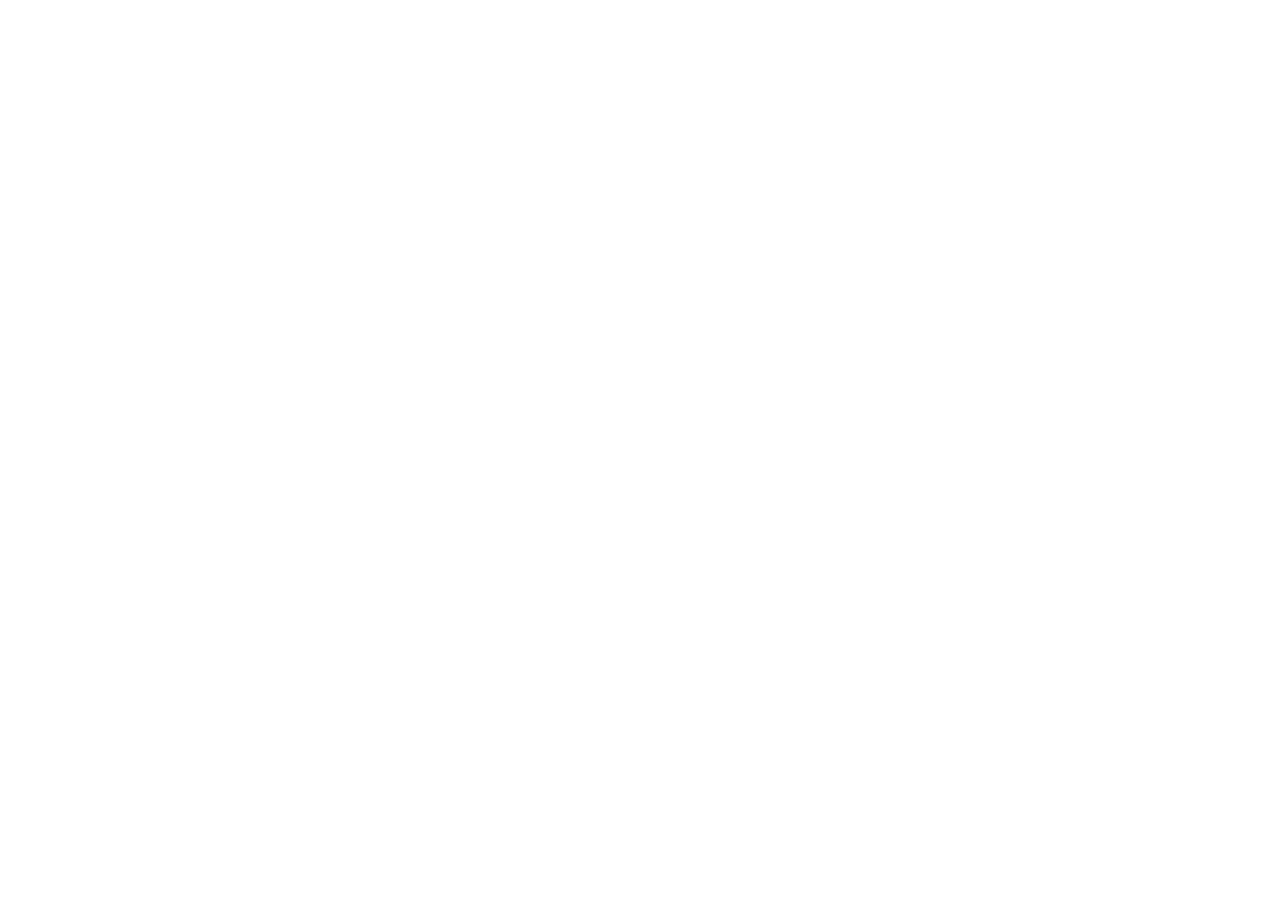
==== index.html @ e10727c1 "first commit" ====
<!DOCTYPE html>
<html lang="en">
<head>
    <meta charset="UTF-8">
    <meta name="viewport" content="width=device-width, initial-scale=1.0">
    <title>WILDCAMP</title>
    <link rel="stylesheet" href="css/style.css">
</head>
<body>
   

 
 
 
<script src="main.js"></script>


</body>
</html>
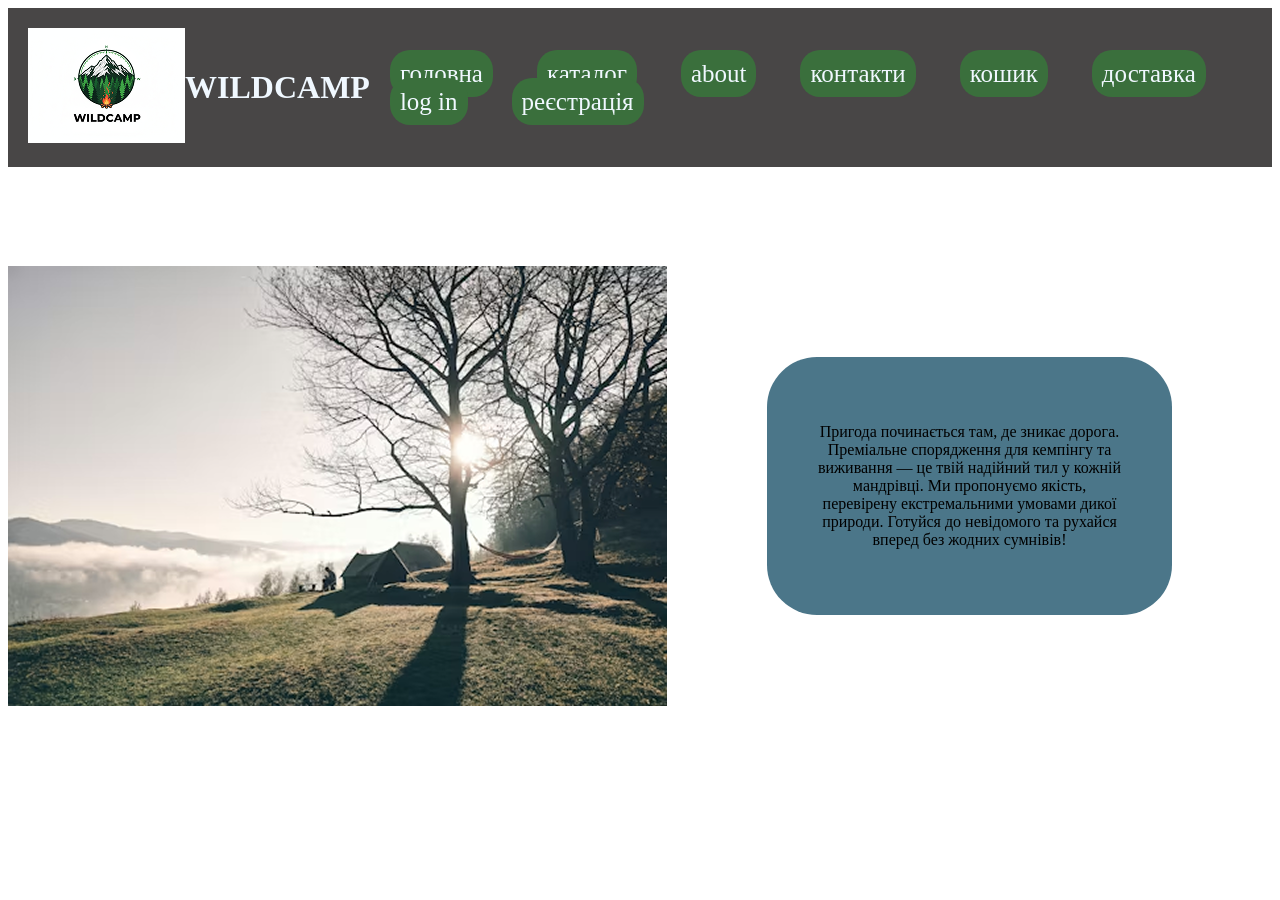
==== commit 750351a5: "додав стилі і mein" ====
--- a/index.html
+++ b/index.html
@@ -4,11 +4,30 @@
     <meta charset="UTF-8">
     <meta name="viewport" content="width=device-width, initial-scale=1.0">
     <title>WILDCAMP</title>
-    <link rel="stylesheet" href="css/style.css">
+    <link rel="stylesheet" href="style.css">
 </head>
 <body>
-   
+   <header class='navbar'>
+        <div class="logo"><img src="img/logo.png" alt=""></div>
+        <h1>WILDCAMP</h1>
 
+        <nav class ="nav-menu" id="navMenu">
+            <a href = "index.html">головна</a>
+            <a href = "catalog.html">каталог</a>
+            <a href = "about.html">about</a>
+            <a href = "contacts.html">контакти</a>
+            <a href = "cart.html">кошик</a>
+            <a href = "delivery.html">доставка</a>
+            <a href = "login.html">log in</a>
+            <a href = "register.html">реєстрація</a>
+        </nav>
+</header>
+<div class = "hero">
+    <img class="main-img" src="img/image 1.png">
+    <div class="main-p">
+        <p>Пригода починається там, де зникає дорога. Преміальне спорядження для кемпінгу та виживання — це твій надійний тил у кожній мандрівці. Ми пропонуємо якість, перевірену екстремальними умовами дикої природи. Готуйся до невідомого та рухайся вперед без жодних сумнівів!</p>
+    </div>
+</div>
  
  
  
--- a/style.css
+++ b/style.css
@@ -0,0 +1,43 @@
+a{
+text-decoration: none;
+background-color: #3A6F3C;
+padding: 10px;
+margin:20px;
+font-size: 25px;
+border-radius: 20px;
+color:aliceblue
+
+}
+header{
+background-color: rgb(72, 70, 70);
+display: flex;
+justify-content: space-between;
+align-items: center;
+padding: 20px;
+}
+
+h1{
+color:aliceblue
+
+}
+
+.hero {
+    display: flex;
+    justify-content: center;
+    align-items: center;
+    margin-top: 90px;
+}
+
+.main-p {
+    width: 400px;
+    margin: 100px;
+    text-align: center;
+    background-color: #4B7689;
+    padding: 50px;
+    border-radius: 50px;
+}
+
+.main-img {
+    width: 659px;
+    height: 440px;
+}
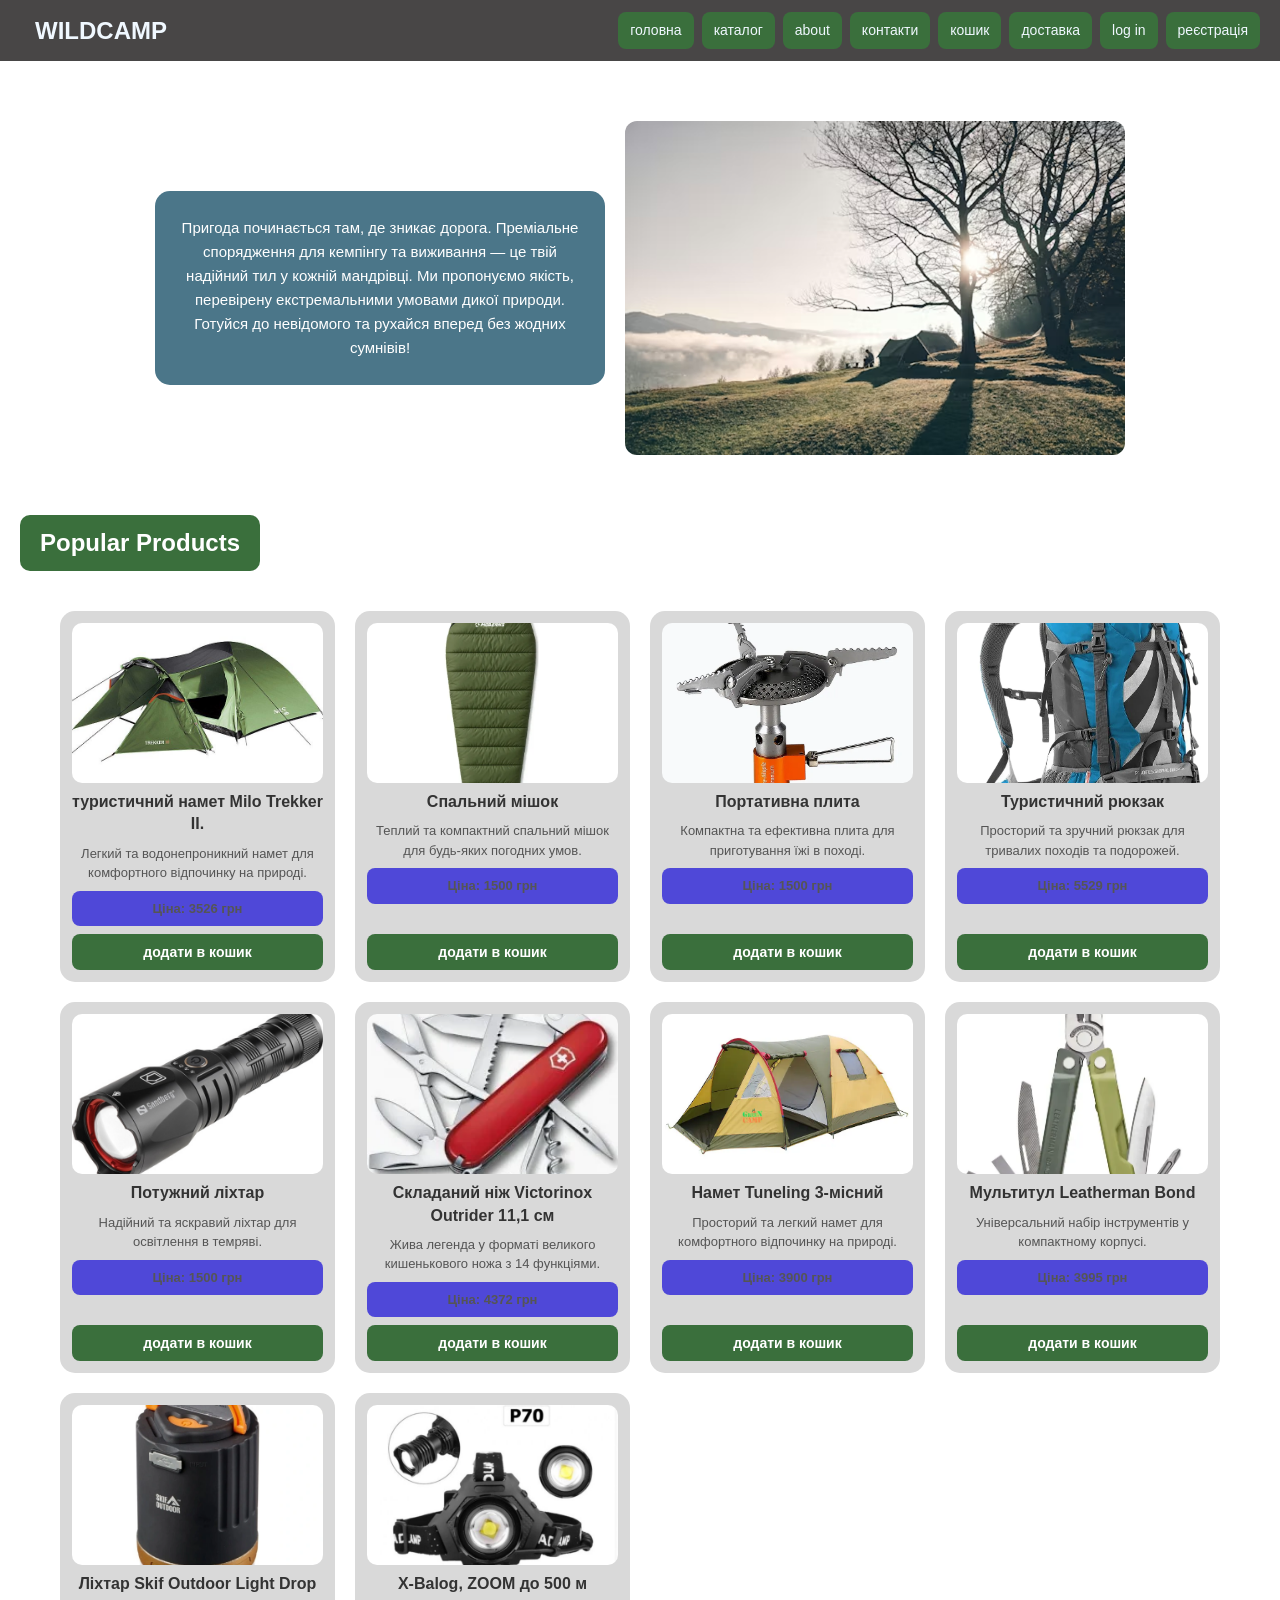
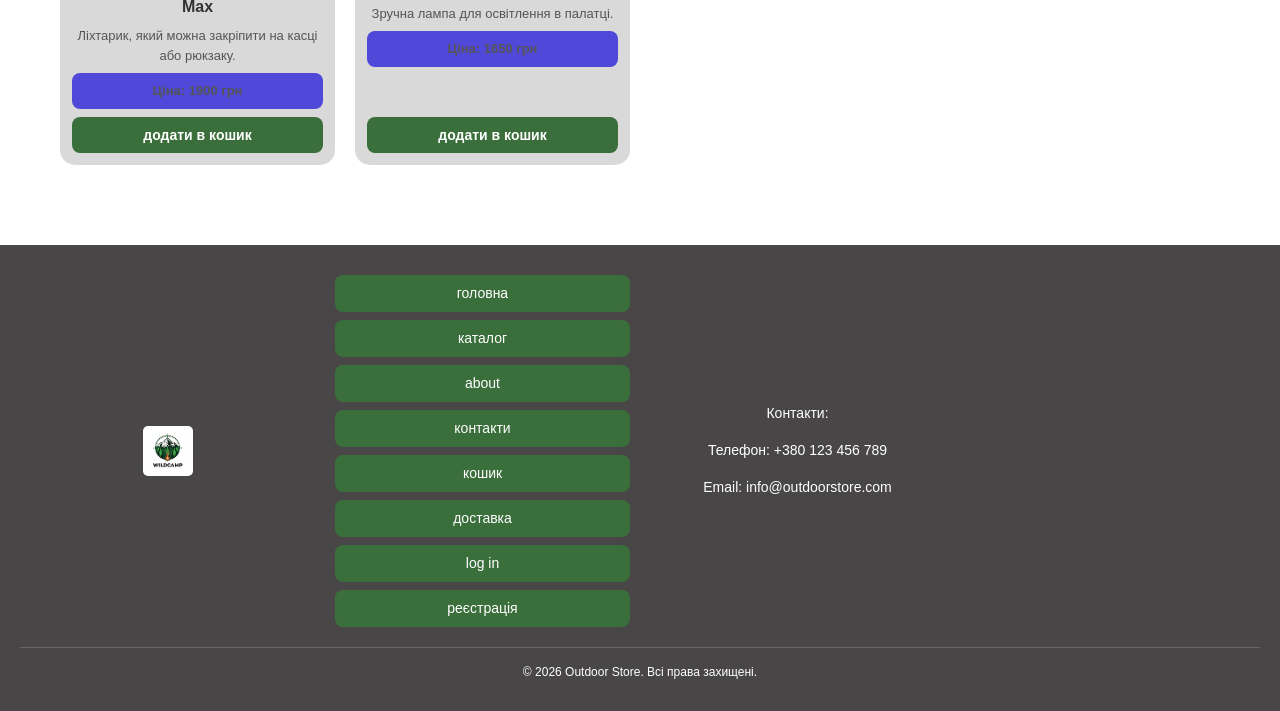
==== commit 027a5cd7: "доробив дизайн футер і каталог додав товари оптимізував" ====
--- a/index.html
+++ b/index.html
@@ -28,8 +28,106 @@
         <p>Пригода починається там, де зникає дорога. Преміальне спорядження для кемпінгу та виживання — це твій надійний тил у кожній мандрівці. Ми пропонуємо якість, перевірену екстремальними умовами дикої природи. Готуйся до невідомого та рухайся вперед без жодних сумнівів!</p>
     </div>
 </div>
+  
+
+<h2 class = "products">Popular Products</h2>
+
+<div class="products-container">
+    <div class="product-card">
+        <img src="img/namet.jpg" class="product-img" alt="намет">
+        <h3>туристичний намет Milo Trekker II.</h3>
+        <p>Легкий та водонепроникний намет для комфортного відпочинку на природі.</p>
+        <p class="price">Ціна: 3526 грн</p>
+        <button class="add-to-cart">додати в кошик</button>
+    </div>
+    <div class="product-card">
+        <img src="img/mishok.webp" class="product-img" alt="спальний мішок">
+        <h3>Спальний мішок</h3>
+        <p>Теплий та компактний спальний мішок для будь-яких погодних умов.</p>
+        <p class="price">Ціна: 1500 грн</p>
+        <button class="add-to-cart">додати в кошик</button>
+    </div>
+    <div class="product-card">
+        <img src="img/pluta.webp" class="product-img" alt="плита">
+        <h3>Портативна плита</h3>
+        <p>Компактна та ефективна плита для приготування їжі в поході.</p>
+        <p class="price">Ціна: 1500 грн</p>
+        <button class="add-to-cart">додати в кошик</button>
+    </div>
+    <div class="product-card">
+        <img src="img/beckpack.webp" class="product-img" alt="рюкзак">
+        <h3>Туристичний рюкзак</h3>
+        <p>Просторий та зручний рюкзак для тривалих походів та подорожей.</p>
+        <p class="price">Ціна: 5529 грн</p>
+        <button class="add-to-cart">додати в кошик</button>
+    </div>
+    <div class="product-card">
+        <img src="img/torch.jpg" class="product-img" alt="ліхтар">
+        <h3>Потужний ліхтар</h3>
+        <p>Надійний та яскравий ліхтар для освітлення в темряві.</p>
+        <p class="price">Ціна: 1500 грн</p>
+        <button class="add-to-cart">додати в кошик</button>
+    </div>
+    <div class="product-card">
+        <img src="img/shopping.webp" class="product-img" alt="ніж">
+        <h3>Складаний ніж Victorinox Outrider 11,1 см</h3>
+        <p>Жива легенда у форматі великого кишенькового ножа з 14 функціями.</p>
+        <p class="price">Ціна: 4372 грн</p>
+        <button class="add-to-cart">додати в кошик</button>
+    </div>
+    <div class="product-card">
+        <img src="img/4503164224_w640_h640_palatka-3-h-mestnaya.webp" class="product-img" alt="намет 3-місний">
+        <h3>Намет Tuneling 3-місний</h3>
+        <p>Просторий та легкий намет для комфортного відпочинку на природі.</p>
+        <p class="price">Ціна: 3900 грн</p>
+        <button class="add-to-cart">додати в кошик</button>
+    </div>
+    <div class="product-card">
+        <img src="img/multytul-leatherman-bond-mossy-slate-neilonovyi-chokhol-833309-27290811517390.webp" class="product-img" alt="мультитул">
+        <h3>Мультитул Leatherman Bond</h3>
+        <p>Універсальний набір інструментів у компактному корпусі.</p>
+        <p class="price">Ціна: 3995 грн</p>
+        <button class="add-to-cart">додати в кошик</button>
+    </div>
+    <div class="product-card">
+        <img src="img/lihtar-kempingovij-skif-outdoor-light-drop-max-bla-0-600x600.webp" class="product-img" alt="ліхтар кемпінговий">
+        <h3>Ліхтар Skif Outdoor Light Drop Max</h3>
+        <p>Ліхтарик, який можна закріпити на касці або рюкзаку.</p>
+        <p class="price">Ціна: 1900 грн</p>
+        <button class="add-to-cart">додати в кошик</button>
+    </div>
+    <div class="product-card">
+        <img src="img/nalobnyj-fonar-akkumulyatornyj-x-balog-bl-t70-p70-600x600.jpg" class="product-img" alt="налобний фонар">
+        <h3>X-Balog, ZOOM до 500 м</h3>
+        <p>Зручна лампа для освітлення в палатці.</p>
+        <p class="price">Ціна: 1650 грн</p>
+        <button class="add-to-cart">додати в кошик</button>
+    </div>
+</div>
  
- 
+
+<div class = "footer">
+<div class = "img-footer">
+    <img class = "footer-logo" src="img/logo.png" alt="Logo">
+    </div>
+    <div class = "footer-buttons">
+        <a href = "index.html">головна</a>
+        <a href = "catalog.html">каталог</a>
+        <a href = "about.html">about</a>
+        <a href = "contacts.html">контакти</a>
+        <a href = "cart.html">кошик</a>
+        <a href = "delivery.html">доставка</a>
+        <a href = "login.html">log in</a>
+        <a href = "register.html">реєстрація</a>
+</div>
+<div class = "contacts-footer">
+    <p>Контакти:</p>
+    <p>Телефон: +380 123 456 789</p>
+    <p>Email: info@outdoorstore.com</p>
+</div>
+<div class = "copyright">
+    <p>&copy; 2026 Outdoor Store. Всі права захищені.</p>
+</div>
  
 <script src="main.js"></script>
 
--- a/style.css
+++ b/style.css
@@ -1,43 +1,808 @@
-a{
-text-decoration: none;
-background-color: #3A6F3C;
-padding: 10px;
-margin:20px;
-font-size: 25px;
-border-radius: 20px;
-color:aliceblue
-
-}
-header{
-background-color: rgb(72, 70, 70);
-display: flex;
-justify-content: space-between;
-align-items: center;
-padding: 20px;
-}
-
-h1{
-color:aliceblue
-
-}
-
+/* ========== RESET & BASE STYLES ========== */
+* {
+    margin: 0;
+    padding: 0;
+    box-sizing: border-box;
+}
+
+body {
+    font-family: Arial, sans-serif;
+    font-size: 16px;
+    color: #333;
+    line-height: 1.5;
+}
+
+/* ========== HEADER & NAVIGATION ========== */
+header {
+    background-color: rgb(72, 70, 70);
+    display: flex;
+    justify-content: space-between;
+    align-items: center;
+    padding: 12px 20px;
+    flex-wrap: wrap;
+    gap: 15px;
+}
+
+header .logo {
+    flex: 0 0 auto;
+}
+
+header .logo img {
+    display: none;
+}
+
+h1 {
+    color: aliceblue;
+    font-size: 24px;
+    flex: 0 0 auto;
+}
+
+.nav-menu {
+    display: flex;
+    gap: 8px;
+    flex-wrap: wrap;
+    justify-content: flex-end;
+    flex: 1 1 auto;
+    min-width: 0;
+}
+
+.nav-menu a {
+    text-decoration: none;
+    background-color: #3A6F3C;
+    padding: 8px 12px;
+    font-size: 14px;
+    border-radius: 8px;
+    color: aliceblue;
+    transition: background-color 0.3s ease, transform 0.2s ease;
+}
+
+.nav-menu a:hover {
+    background-color: #2a5a2c;
+    transform: translateY(-2px);
+}
+
+/* ========== HERO SECTION ========== */
 .hero {
     display: flex;
     justify-content: center;
     align-items: center;
-    margin-top: 90px;
+    gap: 20px;
+    margin-top: 40px;
+    padding: 20px;
+    flex-wrap: wrap;
+}
+
+.main-img {
+    width: 100%;
+    max-width: 500px;
+    height: auto;
+    border-radius: 12px;
+    object-fit: cover;
+    order: 2;
 }
 
 .main-p {
-    width: 400px;
-    margin: 100px;
+    max-width: 450px;
+    margin: 0;
     text-align: center;
     background-color: #4B7689;
-    padding: 50px;
-    border-radius: 50px;
-}
-
-.main-img {
-    width: 659px;
-    height: 440px;
+    color: white;
+    padding: 25px;
+    border-radius: 15px;
+    font-size: 15px;
+    line-height: 1.6;
+    order: 1;
+}
+
+/* ========== PRODUCTS SECTION ========== */
+.products {
+    text-align: center;
+    margin-top: 40px;
+    font-size: 24px;
+    background-color: #3A6F3C;
+    color: white;
+    padding: 10px 20px;
+    border-radius: 10px;
+    display: inline-block;
+    margin-left: 20px;
+}
+
+.products-container {
+    display: grid;
+    grid-template-columns: repeat(auto-fill, minmax(240px, 1fr));
+    gap: 15px;
+    padding: 20px;
+    max-width: 1200px;
+    margin: 20px auto;
+}
+
+.product-card {
+    background-color: #D9D9D9;
+    padding: 12px;
+    border-radius: 15px;
+    display: flex;
+    flex-direction: column;
+    gap: 8px;
+    text-align: center;
+    transition: transform 0.3s ease, box-shadow 0.3s ease;
+}
+
+.product-card:hover {
+    transform: translateY(-5px);
+    box-shadow: 0 8px 15px rgba(0, 0, 0, 0.2);
+}
+
+.product-card h3 {
+    margin: 0;
+    font-size: 16px;
+    color: #333;
+    line-height: 1.4;
+}
+
+.product-card p {
+    margin: 0;
+    font-size: 13px;
+    color: #555;
+}
+
+.product-img {
+    width: 100%;
+    height: 160px;
+    object-fit: cover;
+    border-radius: 10px;
+}
+
+.price {
+    font-size: 16px;
+    font-weight: bold;
+    background-color: #4F48D8;
+    color: white;
+    padding: 8px;
+    border-radius: 8px;
+    margin: 4px 0;
+}
+
+.add-to-cart {
+    padding: 10px 14px;
+    background-color: #3A6F3C;
+    color: white;
+    border: none;
+    border-radius: 8px;
+    cursor: pointer;
+    font-size: 14px;
+    font-weight: bold;
+    transition: background-color 0.3s ease, transform 0.2s ease;
+    margin-top: auto;
+}
+
+.add-to-cart:hover {
+    background-color: #2a5a2c;
+    transform: translateY(-2px);
+}
+
+/* ========== CATALOG SECTION ========== */
+.catalog {
+    display: grid;
+    grid-template-columns: repeat(auto-fill, minmax(200px, 1fr));
+    gap: 20px;
+    padding: 20px;
+    max-width: 1200px;
+    margin: 0 auto;
+}
+
+.catalog-item {
+    background-color: rgb(72, 70, 70);
+    border-radius: 10px;
+    padding: 12px;
+    text-align: center;
+    transition: transform 0.2s;
+}
+
+.catalog-item:hover {
+    transform: scale(1.05);
+}
+
+/* ========== PRODUCTS GRID (для сторінок товарів) ========== */
+.products-grid {
+    display: grid;
+    grid-template-columns: repeat(2, 1fr);
+    gap: 15px;
+    padding: 20px;
+    max-width: 1400px;
+    margin: 20px auto;
+}
+
+.products-grid .product-card {
+    background-color: #D9D9D9;
+    padding: 12px;
+    border-radius: 15px;
+    display: flex;
+    flex-direction: column;
+    gap: 8px;
+    text-align: center;
+    transition: transform 0.3s ease, box-shadow 0.3s ease;
+}
+
+.products-grid .product-card:hover {
+    transform: translateY(-5px);
+    box-shadow: 0 8px 15px rgba(0, 0, 0, 0.2);
+}
+
+.products-grid .product-card h3 {
+    margin: 0;
+    font-size: 15px;
+    color: #333;
+    line-height: 1.3;
+}
+
+.products-grid .product-card p {
+    margin: 0;
+    font-size: 12px;
+    color: #555;
+}
+
+.products-grid .product-img {
+    width: 100%;
+    height: 150px;
+    object-fit: cover;
+    border-radius: 10px;
+}
+
+.products-grid .price {
+    font-size: 15px;
+    font-weight: bold;
+    background-color: #4F48D8;
+    color: white;
+    padding: 6px;
+    border-radius: 8px;
+    margin: 4px 0;
+}
+
+.products-grid .add-to-cart {
+    padding: 8px 12px;
+    background-color: #3A6F3C;
+    color: white;
+    border: none;
+    border-radius: 8px;
+    cursor: pointer;
+    font-size: 12px;
+    font-weight: bold;
+    transition: background-color 0.3s ease, transform 0.2s ease;
+    margin-top: auto;
+}
+
+.products-grid .add-to-cart:hover {
+    background-color: #2a5a2c;
+    transform: translateY(-2px);
+}
+
+.catalog-item a {
+    text-decoration: none;
+    color: white;
+    display: flex;
+    flex-direction: column;
+    align-items: center;
+    gap: 10px;
+}
+
+.catalog-item img {
+    width: 100%;
+    height: 140px;
+    object-fit: cover;
+    border-radius: 5px;
+}
+
+.catalog-item span {
+    font-size: 16px;
+    font-weight: bold;
+    text-transform: lowercase;
+}
+
+/* ========== ABOUT SECTION ========== */
+.about {
+    text-align: center;
+    font-size: 18px;
+    padding: 20px;
+    line-height: 1.6;
+}
+
+.about-img {
+    display: block;
+    margin: 20px auto;
+    width: 100%;
+    max-width: 900px;
+    height: auto;
+    object-fit: cover;
+    border-radius: 12px;
+}
+
+/* ========== FILTERS SECTION ========== */
+.filters-section {
+    background-color: #f5f5f5;
+    padding: 15px;
+    margin: 20px;
+    border-radius: 10px;
+}
+
+.filters-toggle {
+    background-color: #3A6F3C;
+    color: white;
+    border: none;
+    padding: 10px 18px;
+    font-size: 15px;
+    border-radius: 8px;
+    cursor: pointer;
+    transition: background-color 0.3s ease;
+    width: 100%;
+}
+
+.filters-toggle:hover {
+    background-color: #2a5a2c;
+}
+
+.filters-container {
+    background-color: white;
+    padding: 15px;
+    margin-top: 12px;
+    border-radius: 8px;
+    border: 1px solid #ddd;
+    display: flex;
+    gap: 15px;
+    flex-wrap: wrap;
+}
+
+.filter-group {
+    display: flex;
+    flex-direction: column;
+    gap: 8px;
+    flex: 1;
+    min-width: 200px;
+}
+
+.filter-group label {
+    font-weight: bold;
+    font-size: 13px;
+    color: #333;
+}
+
+.price-range {
+    display: flex;
+    gap: 8px;
+    align-items: center;
+}
+
+.price-range input {
+    flex: 1;
+    padding: 6px 10px;
+    border: 1px solid #ccc;
+    border-radius: 5px;
+    font-size: 13px;
+}
+
+.filter-group select {
+    padding: 6px 10px;
+    border: 1px solid #ccc;
+    border-radius: 5px;
+    font-size: 13px;
+    background-color: white;
+    cursor: pointer;
+}
+
+.filter-actions {
+    display: flex;
+    gap: 8px;
+    flex: 1;
+    min-width: 150px;
+}
+
+.btn-apply,
+.btn-reset {
+    padding: 8px 16px;
+    border: none;
+    border-radius: 5px;
+    font-size: 13px;
+    cursor: pointer;
+    transition: background-color 0.3s ease;
+    flex: 1;
+}
+
+.btn-apply {
+    background-color: #4F48D8;
+    color: white;
+}
+
+.btn-apply:hover {
+    background-color: #3a35a8;
+}
+
+.btn-reset {
+    background-color: #999;
+    color: white;
+}
+
+.btn-reset:hover {
+    background-color: #777;
+}
+
+/* ========== FOOTER ========== */
+.footer {
+    background-color: rgb(72, 70, 70);
+    color: white;
+    text-align: center;
+    padding: 30px 20px;
+    margin-top: 60px;
+    display: grid;
+    grid-template-columns: repeat(auto-fit, minmax(200px, 1fr));
+    gap: 20px;
+}
+
+.img-footer {
+    display: flex;
+    justify-content: center;
+    align-items: center;
+}
+
+.footer-logo {
+    width: 50px;
+    height: 50px;
+    object-fit: cover;
+    border-radius: 5px;
+}
+
+.footer-buttons {
+    display: flex;
+    flex-direction: column;
+    gap: 8px;
+    justify-content: center;
+}
+
+.footer-buttons a {
+    background-color: #3A6F3C;
+    color: white;
+    padding: 8px 12px;
+    border-radius: 8px;
+    text-decoration: none;
+    font-size: 14px;
+    transition: background-color 0.3s ease;
+}
+
+.footer-buttons a:hover {
+    background-color: #2a5a2c;
+}
+
+.contacts-footer {
+    display: flex;
+    flex-direction: column;
+    gap: 8px;
+    justify-content: center;
+    font-size: 14px;
+}
+
+.contacts-footer p {
+    margin: 4px 0;
+}
+
+.copyright {
+    grid-column: 1 / -1;
+    font-size: 12px;
+    padding-top: 15px;
+    border-top: 1px solid #666;
+}
+
+/* ========== MOBILE DEVICES (480px and below) ========== */
+@media (max-width: 480px) {
+    header {
+        padding: 10px 12px;
+        justify-content: center;
+        gap: 10px;
+    }
+
+    h1 {
+        font-size: 20px;
+    }
+
+    .nav-menu {
+        flex-basis: 100%;
+        order: 3;
+        gap: 6px;
+    }
+
+    .nav-menu a {
+        font-size: 12px;
+        padding: 6px 10px;
+        flex: 1;
+        min-width: 70px;
+    }
+
+    .hero {
+        margin-top: 20px;
+        padding: 12px;
+        gap: 12px;
+    }
+
+    .main-p {
+        padding: 15px;
+        font-size: 13px;
+        max-width: 100%;
+    }
+
+    .main-img {
+        max-width: 100%;
+    }
+
+    .products {
+        font-size: 18px;
+        margin-top: 30px;
+        margin-left: 12px;
+        padding: 8px 15px;
+    }
+
+    .products-container {
+        grid-template-columns: repeat(auto-fill, minmax(150px, 1fr));
+        gap: 10px;
+        padding: 12px;
+        margin: 12px auto;
+    }
+
+    .product-card {
+        padding: 10px;
+        gap: 6px;
+    }
+
+    .product-card h3 {
+        font-size: 13px;
+    }
+
+    .product-card p {
+        font-size: 12px;
+    }
+
+    .product-img {
+        height: 120px;
+    }
+
+    .price {
+        font-size: 14px;
+        padding: 6px;
+    }
+
+    .add-to-cart {
+        padding: 8px 10px;
+        font-size: 12px;
+    }
+
+    .products-grid {
+        grid-template-columns: repeat(2, 1fr);
+        gap: 10px;
+        padding: 12px;
+        margin: 12px auto;
+    }
+
+    .products-grid .product-card {
+        padding: 9px;
+        gap: 5px;
+    }
+
+    .products-grid .product-card h3 {
+        font-size: 12px;
+    }
+
+    .products-grid .product-card p {
+        font-size: 11px;
+    }
+
+    .products-grid .product-img {
+        height: 110px;
+    }
+
+    .products-grid .price {
+        font-size: 13px;
+        padding: 5px;
+    }
+
+    .products-grid .add-to-cart {
+        padding: 7px 9px;
+        font-size: 11px;
+    }
+
+    .catalog {
+        grid-template-columns: repeat(2, 1fr);
+        gap: 10px;
+        padding: 12px;
+    }
+
+    .catalog-item {
+        padding: 10px;
+    }
+
+    .catalog-item img {
+        height: 100px;
+    }
+
+    .catalog-item span {
+        font-size: 12px;
+    }
+
+    .about {
+        font-size: 14px;
+        padding: 12px;
+    }
+
+    .about-img {
+        margin: 12px auto;
+    }
+
+    .filters-container {
+        flex-direction: column;
+        gap: 10px;
+    }
+
+    .filter-group {
+        min-width: 100%;
+    }
+
+    .filter-actions {
+        min-width: 100%;
+    }
+
+    .footer {
+        padding: 20px 12px;
+        gap: 12px;
+        grid-template-columns: 1fr;
+    }
+}
+
+/* ========== SMALL TABLETS (481px - 768px) ========== */
+@media (min-width: 481px) and (max-width: 768px) {
+    header {
+        padding: 12px 16px;
+    }
+
+    h1 {
+        font-size: 22px;
+    }
+
+    .nav-menu {
+        gap: 6px;
+    }
+
+    .nav-menu a {
+        font-size: 13px;
+        padding: 7px 11px;
+    }
+
+    .hero {
+        flex-direction: column-reverse;
+        margin-top: 30px;
+        padding: 15px;
+    }
+
+    .main-p {
+        padding: 18px;
+        font-size: 14px;
+        max-width: 100%;
+    }
+
+    .main-img {
+        max-width: 100%;
+    }
+
+    .products {
+        font-size: 20px;
+        margin-top: 35px;
+        margin-left: 16px;
+    }
+
+    .products-container {
+        grid-template-columns: repeat(auto-fill, minmax(180px, 1fr));
+        gap: 12px;
+        padding: 15px;
+        margin: 15px auto;
+    }
+
+    .product-card {
+        padding: 11px;
+        gap: 7px;
+    }
+
+    .product-card h3 {
+        font-size: 14px;
+    }
+
+    .product-img {
+        height: 140px;
+    }
+
+    .catalog {
+        grid-template-columns: repeat(3, 1fr);
+        gap: 15px;
+        padding: 15px;
+    }
+
+    .catalog-item img {
+        height: 120px;
+    }
+
+    .products-grid {
+        grid-template-columns: repeat(3, 1fr);
+        gap: 12px;
+        padding: 15px;
+        margin: 15px auto;
+    }
+
+    .products-grid .product-card {
+        padding: 10px;
+        gap: 6px;
+    }
+
+    .products-grid .product-card h3 {
+        font-size: 13px;
+    }
+
+    .products-grid .product-card p {
+        font-size: 11px;
+    }
+
+    .products-grid .product-img {
+        height: 130px;
+    }
+
+    .filters-container {
+        flex-direction: column;
+        gap: 12px;
+    }
+
+    .filter-group {
+        min-width: 100%;
+    }
+
+    .footer {
+        grid-template-columns: repeat(2, 1fr);
+        gap: 15px;
+        padding: 25px 16px;
+    }
+}
+
+/* ========== SMALL DESKTOPS (769px - 1024px) ========== */
+@media (min-width: 769px) and (max-width: 1024px) {
+    .products-container {
+        grid-template-columns: repeat(auto-fill, minmax(220px, 1fr));
+        gap: 15px;
+    }
+
+    .products-grid {
+        grid-template-columns: repeat(3, 1fr);
+        gap: 15px;
+        padding: 18px;
+    }
+
+    .catalog {
+        grid-template-columns: repeat(4, 1fr);
+    }
+
+    .footer {
+        grid-template-columns: repeat(3, 1fr);
+    }
+}
+
+/* ========== LARGE DESKTOPS (1025px and above) ========== */
+@media (min-width: 1025px) {
+    .products-container {
+        grid-template-columns: repeat(auto-fill, minmax(260px, 1fr));
+        gap: 20px;
+    }
+
+    .products-grid {
+        grid-template-columns: repeat(4, 1fr);
+        gap: 18px;
+        padding: 20px;
+    }
+
+    .catalog {
+        grid-template-columns: repeat(5, 1fr);
+    }
+
+    .footer {
+        grid-template-columns: repeat(4, 1fr);
+    }
 }
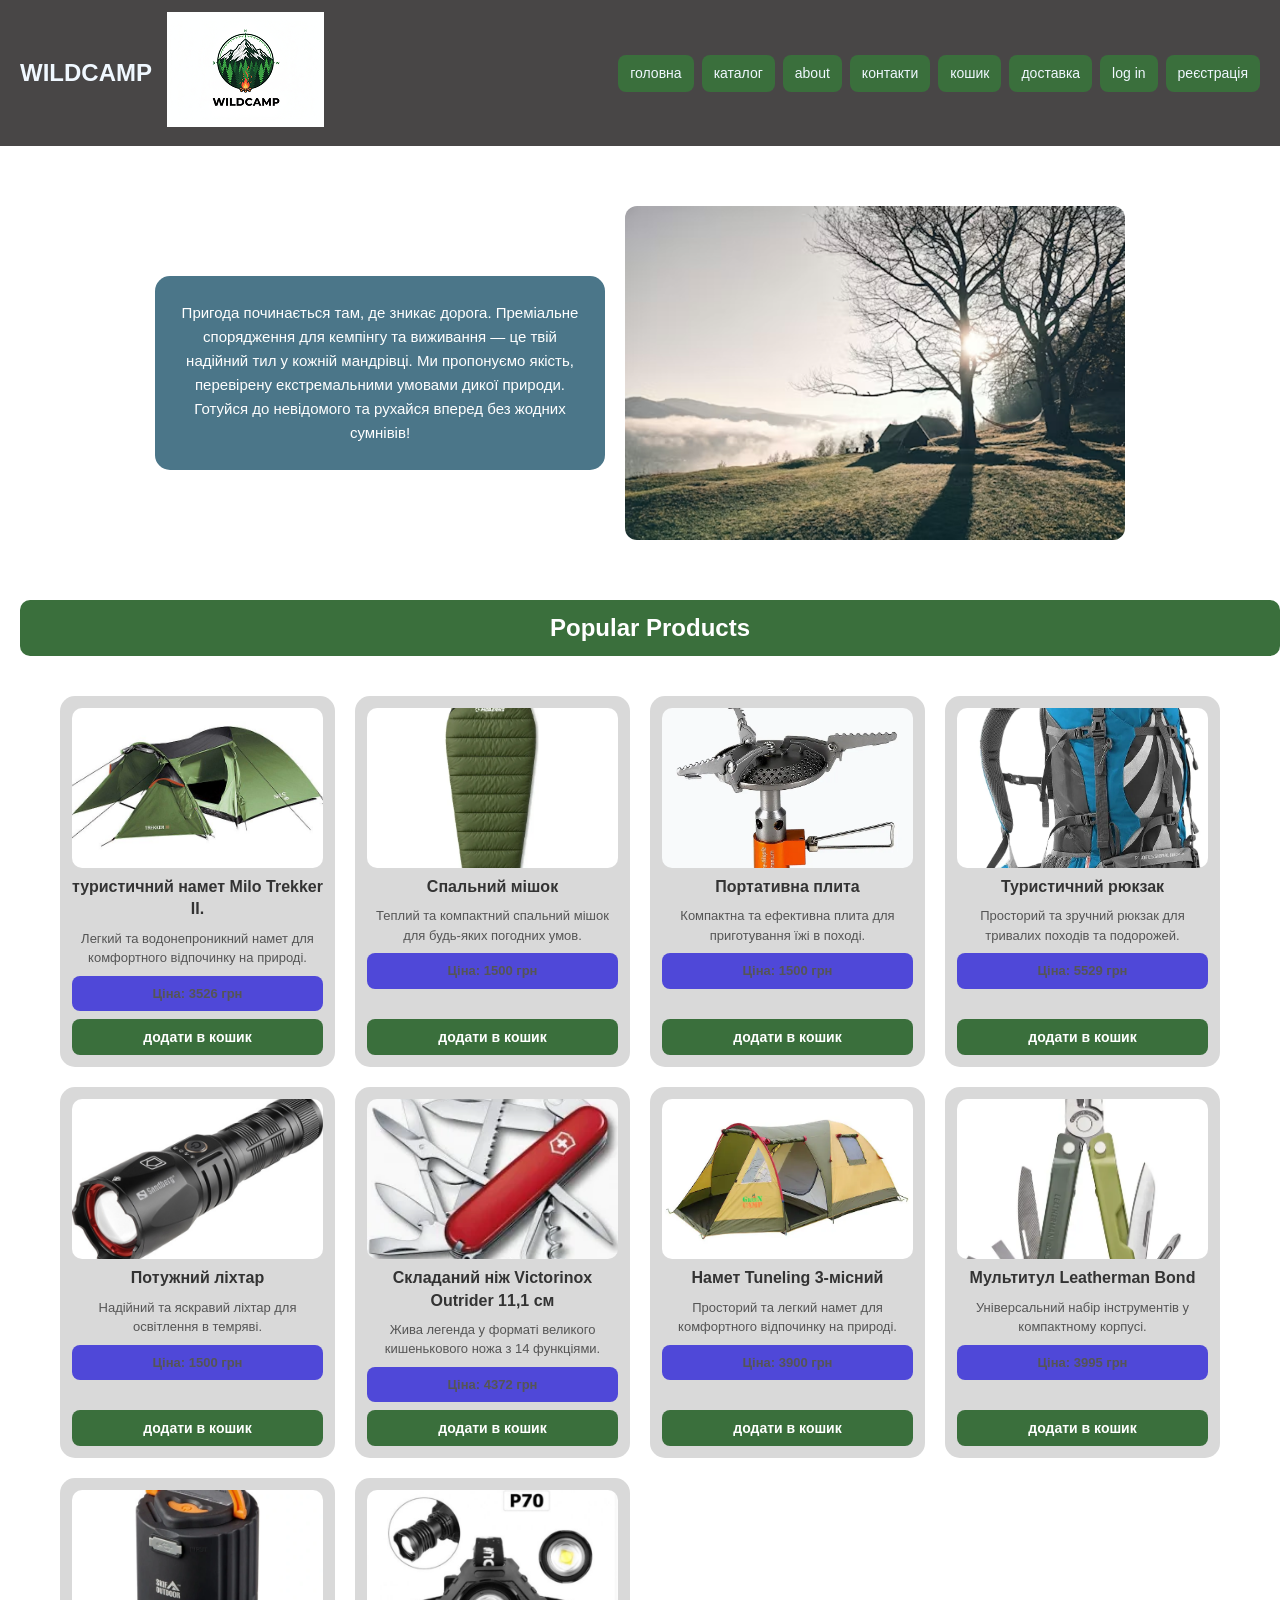
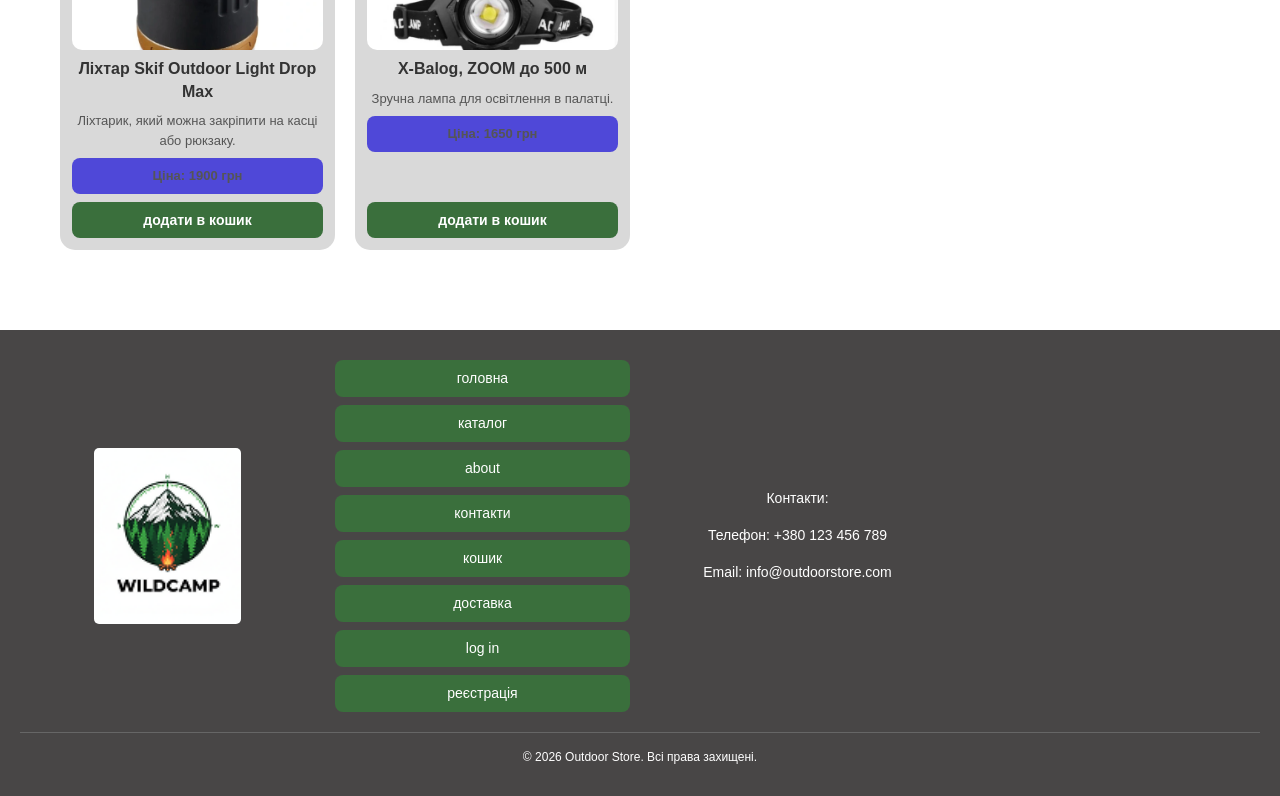
==== commit c3782ac1: "доробив магазини" ====
--- a/index.html
+++ b/index.html
@@ -8,9 +8,11 @@
 </head>
 <body>
    <header class='navbar'>
-        <div class="logo"><img src="img/logo.png" alt=""></div>
+        
         <h1>WILDCAMP</h1>
-
+<div class = "logo">
+    <img src="img/logo.png" alt="Logo">
+</div>
         <nav class ="nav-menu" id="navMenu">
             <a href = "index.html">головна</a>
             <a href = "catalog.html">каталог</a>
--- a/style.css
+++ b/style.css
@@ -27,9 +27,7 @@
     flex: 0 0 auto;
 }
 
-header .logo img {
-    display: none;
-}
+
 
 h1 {
     color: aliceblue;
@@ -103,7 +101,7 @@
     color: white;
     padding: 10px 20px;
     border-radius: 10px;
-    display: inline-block;
+   
     margin-left: 20px;
 }
 
@@ -443,8 +441,8 @@
 }
 
 .footer-logo {
-    width: 50px;
-    height: 50px;
+    width: 50%;
+    height: 50%;
     object-fit: cover;
     border-radius: 5px;
 }
@@ -805,4 +803,17 @@
     .footer {
         grid-template-columns: repeat(4, 1fr);
     }
+}
+
+
+
+.footer-catalog {
+    background-color: rgb(72, 70, 70);
+    color: white;
+    text-align: center;
+    padding: 30px 20px;
+    margin-top: 60%;
+    display: grid;
+    grid-template-columns: repeat(auto-fit, minmax(200px, 1fr));
+    gap: 20px;
 }
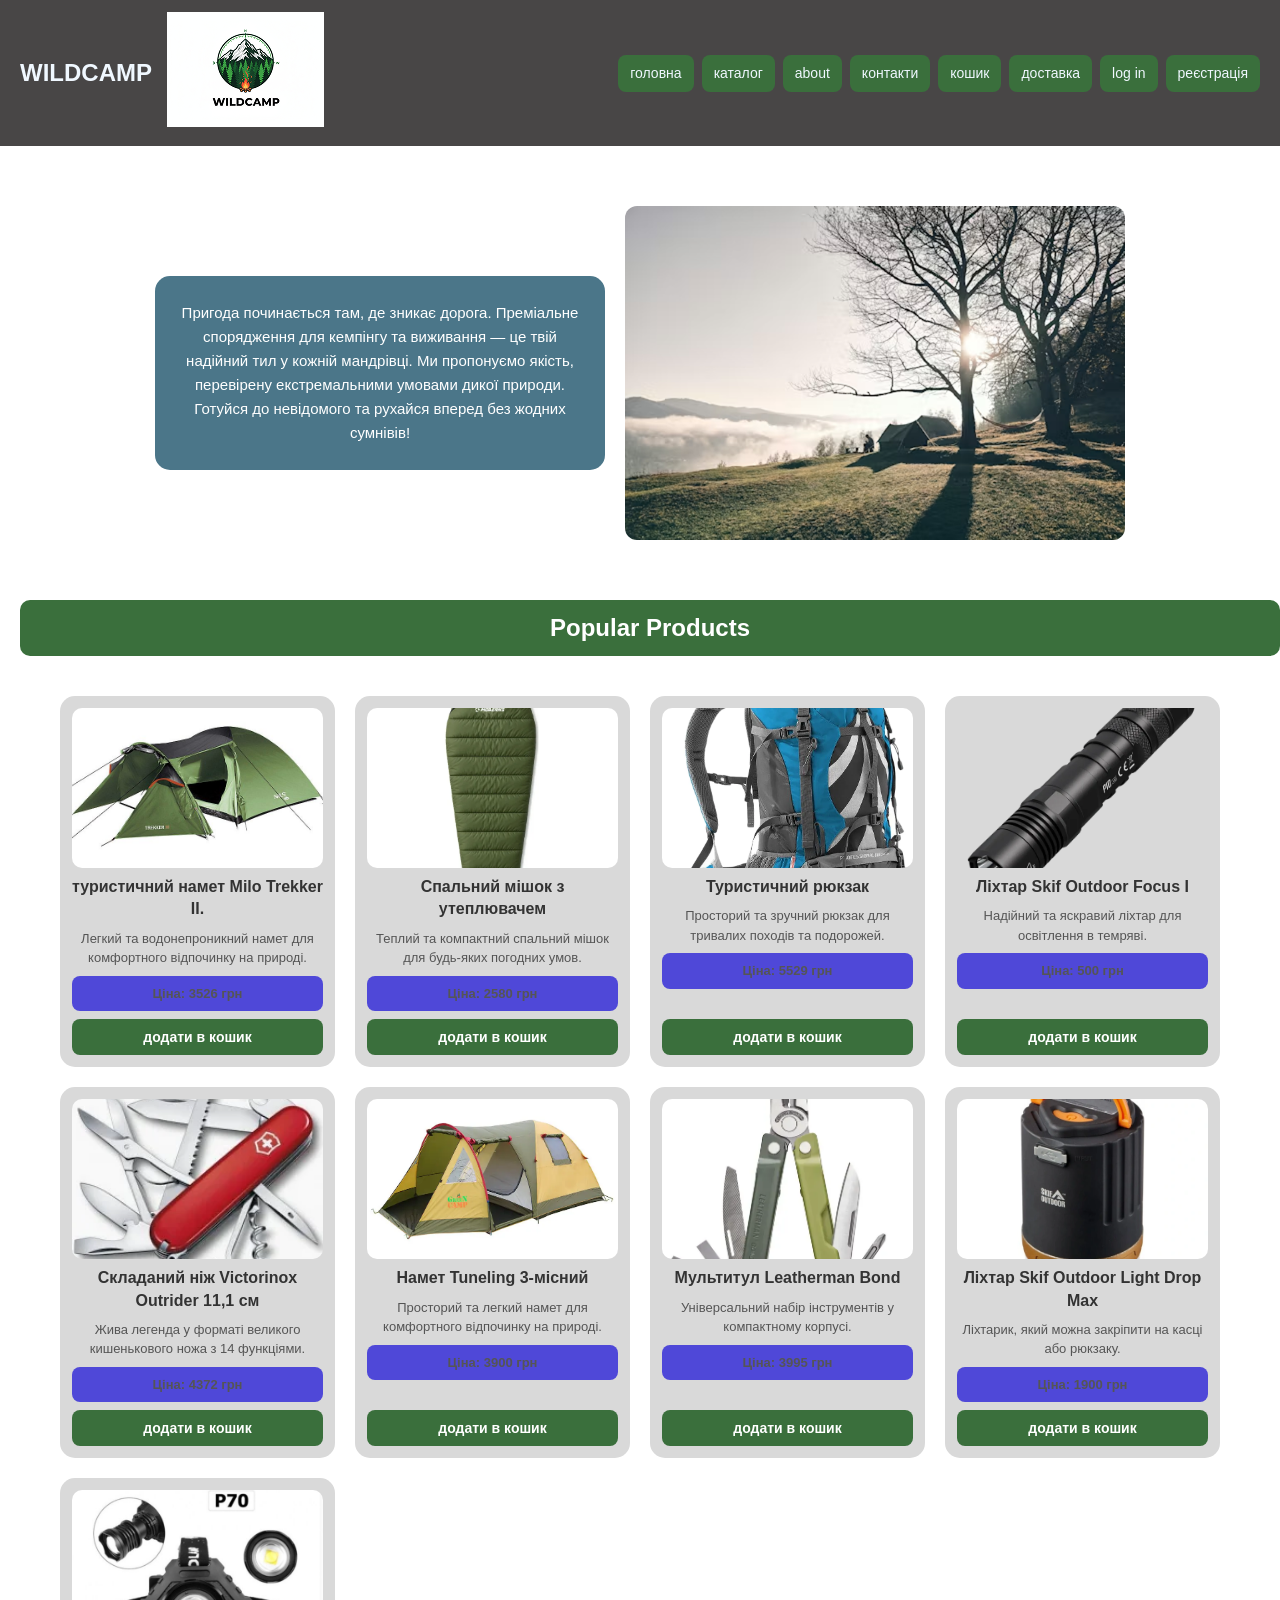
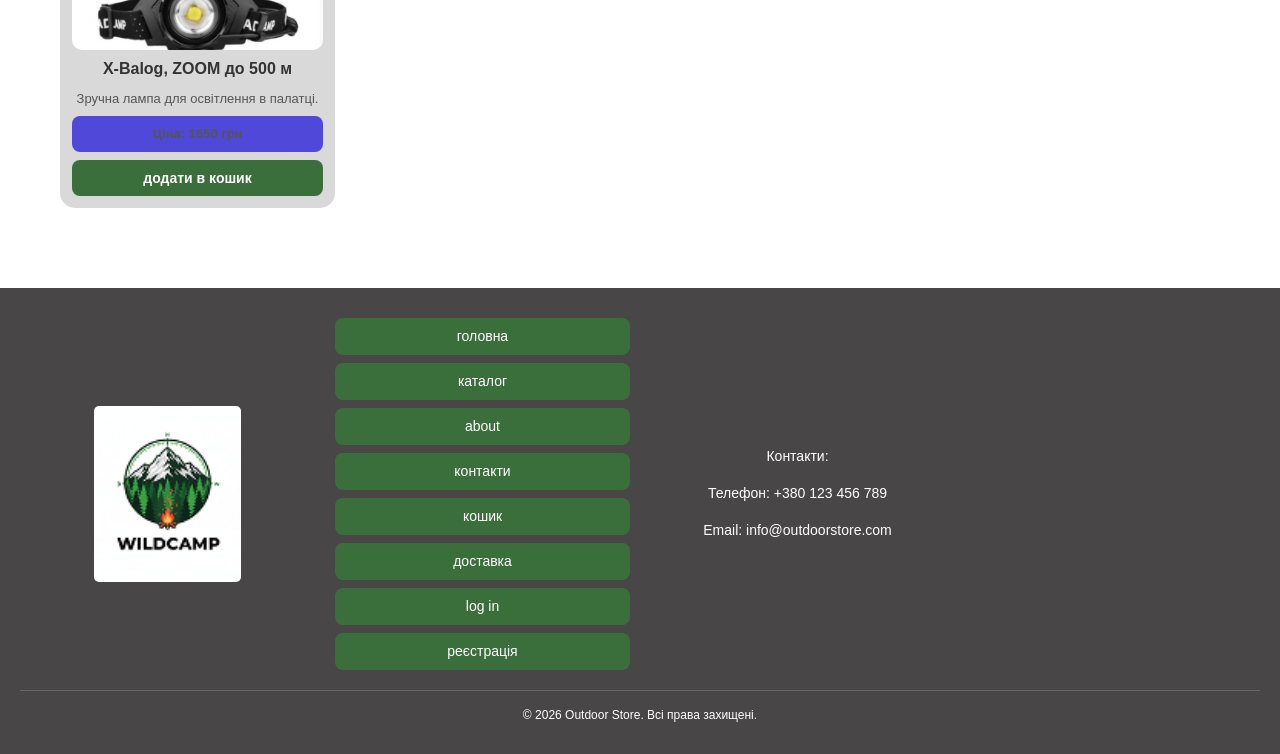
==== commit 7019e899: "дописав доставку кошик додав файл політика" ====
--- a/index.html
+++ b/index.html
@@ -44,18 +44,12 @@
     </div>
     <div class="product-card">
         <img src="img/mishok.webp" class="product-img" alt="спальний мішок">
-        <h3>Спальний мішок</h3>
+        <h3>Спальний мішок з утеплювачем</h3>
         <p>Теплий та компактний спальний мішок для будь-яких погодних умов.</p>
-        <p class="price">Ціна: 1500 грн</p>
+        <p class="price">Ціна: 2580 грн</p>
         <button class="add-to-cart">додати в кошик</button>
     </div>
-    <div class="product-card">
-        <img src="img/pluta.webp" class="product-img" alt="плита">
-        <h3>Портативна плита</h3>
-        <p>Компактна та ефективна плита для приготування їжі в поході.</p>
-        <p class="price">Ціна: 1500 грн</p>
-        <button class="add-to-cart">додати в кошик</button>
-    </div>
+
     <div class="product-card">
         <img src="img/beckpack.webp" class="product-img" alt="рюкзак">
         <h3>Туристичний рюкзак</h3>
@@ -64,10 +58,10 @@
         <button class="add-to-cart">додати в кошик</button>
     </div>
     <div class="product-card">
-        <img src="img/torch.jpg" class="product-img" alt="ліхтар">
-        <h3>Потужний ліхтар</h3>
+        <img src="img/6-1134_V2-601x601.webp" class="product-img" alt="ліхтар">
+        <h3>Ліхтар Skif Outdoor Focus I</h3>
         <p>Надійний та яскравий ліхтар для освітлення в темряві.</p>
-        <p class="price">Ціна: 1500 грн</p>
+        <p class="price">Ціна: 500 грн</p>
         <button class="add-to-cart">додати в кошик</button>
     </div>
     <div class="product-card">
--- a/style.css
+++ b/style.css
@@ -529,6 +529,7 @@
     }
 
     .products {
+        margin-top: 50px;
         font-size: 18px;
         margin-top: 30px;
         margin-left: 12px;
@@ -536,6 +537,7 @@
     }
 
     .products-container {
+       
         grid-template-columns: repeat(auto-fill, minmax(150px, 1fr));
         gap: 10px;
         padding: 12px;
@@ -609,18 +611,9 @@
         padding: 12px;
     }
 
-    .catalog-item {
-        padding: 10px;
-    }
-
-    .catalog-item img {
-        height: 100px;
-    }
-
-    .catalog-item span {
-        font-size: 12px;
-    }
-
+
+
+  
     .about {
         font-size: 14px;
         padding: 12px;
@@ -712,10 +705,12 @@
     }
 
     .catalog {
+        margin: 100%;
         grid-template-columns: repeat(3, 1fr);
         gap: 15px;
         padding: 15px;
     }
+   
 
     .catalog-item img {
         height: 120px;
@@ -803,6 +798,84 @@
     .footer {
         grid-template-columns: repeat(4, 1fr);
     }
+
+/* ========== CART STYLES ========== */
+.cart-container {
+    display: grid;
+    grid-template-columns: 1fr 320px;
+    gap: 20px;
+    max-width: 1100px;
+    margin: 20px auto 60px;
+    padding: 0 20px;
+}
+.cart-list {
+    display: flex;
+    flex-direction: column;
+    gap: 12px;
+}
+.cart-item {
+    display: flex;
+    gap: 12px;
+    align-items: center;
+    background: #f7f7f7;
+    padding: 12px;
+    border-radius: 8px;
+}
+.cart-item img {
+    width: 100px;
+    height: 80px;
+    object-fit: cover;
+    border-radius: 6px;
+}
+.cart-item-info {
+    flex: 1;
+}
+.cart-item-name {
+    font-weight: bold;
+    margin-bottom: 6px;
+}
+.cart-item-price {
+    color: #333;
+    margin-bottom: 8px;
+}
+.cart-item-controls {
+    display: flex;
+    gap: 8px;
+    align-items: center;
+}
+.cart-item-controls button {
+    padding: 6px 8px;
+    background: #3A6F3C;
+    color: white;
+    border: none;
+    border-radius: 6px;
+    cursor: pointer;
+}
+.cart-summary {
+    background: #fff;
+    padding: 16px;
+    border-radius: 8px;
+    border: 1px solid #e0e0e0;
+    height: fit-content;
+}
+.cart-actions {
+    display: flex;
+    gap: 8px;
+    margin-top: 12px;
+}
+.cart-actions button {
+    padding: 10px 12px;
+    border: none;
+    border-radius: 8px;
+    cursor: pointer;
+}
+.cart-actions #clearCart { background: #999; color: white; }
+.cart-actions #checkout { background: #4F48D8; color: white; }
+
+@media (max-width: 768px) {
+    .cart-container { grid-template-columns: 1fr; padding: 0 12px; }
+    .cart-item img { width: 90px; height: 70px; }
+}
 }
 
 
@@ -816,4 +889,88 @@
     display: grid;
     grid-template-columns: repeat(auto-fit, minmax(200px, 1fr));
     gap: 20px;
+}
+.productsc{
+    margin-top:10%;
+     text-align: center;
+     padding:5%;
+     background-color: #2a5a2c;
+     border-radius: 50px;
+}
+
+.cont {
+
+margin-top: 200px;
+    display: flex;
+    justify-content: space-around;
+    align-items: top;
+    padding: 100px;
+    background-color: #282828;
+}
+.contacts{
+background-color: #2a5a2c;
+border-radius: 40px;
+width: 800px;
+padding :100px;
+
+
+}
+
+.location{
+padding: 100px;
+border-radius: 40px;
+background-color: #2a5a2c;
+margin-top: 50px;
+}
+.numbers{
+background-color: #2a5a2c;
+padding :100px;
+border-radius: 40px;
+
+
+}
+.schedule{
+background-color: #2a5a2c;
+padding :100px;
+border-radius: 40px;
+margin-top: 50px;
+}
+
+.payment-options{
+display: flex;
+justify-content: space-around;
+align-items: top;
+padding: 50px;
+border-radius: 40px;
+background-color: #8f8f8f;
+margin-top: 50px;
+}
+
+.security-policy{
+    margin-top:50px;
+    color: white;
+    display: flex;
+    justify-content: center;
+    align-items: top;
+    padding: 10px;
+    background-color: #2a5a2c;
+    border-radius: 20px;
+}
+.sp{
+    margin-top: 20px;
+    display: flex;
+    justify-content: center;
+    align-items: top;
+    padding: 100px;
+    background-color: #6e6e6e;
+    border-radius: 20px;
+    bottom-margin: 100px;
+    padding-bottom: 150px;
+}
+.delivery-info{
+
+align-items: top;
+padding: 50px;
+border-radius: 40px;
+
 }
